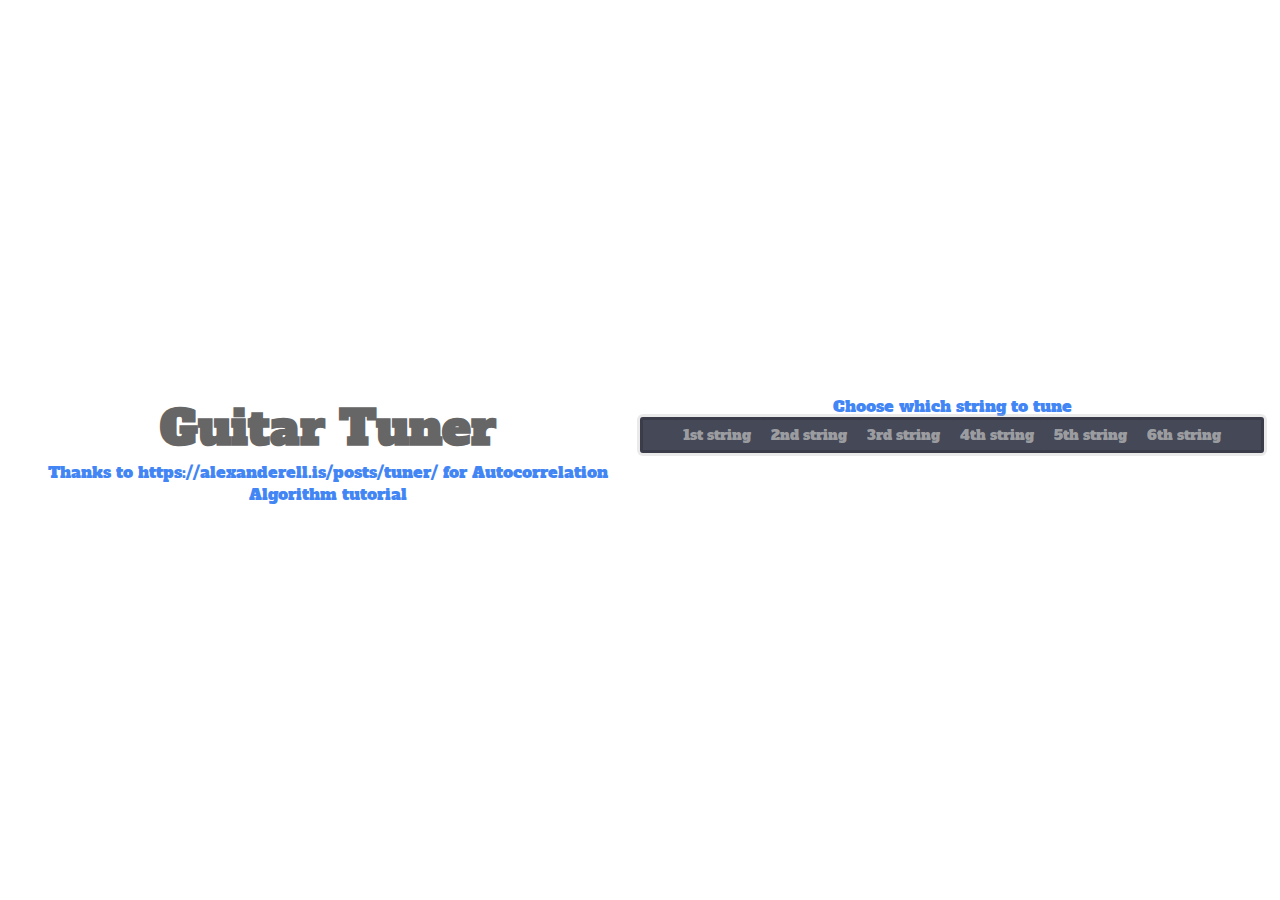
==== tuner.html @ 9c4333a5 "Update UI and Guitar Tuner String Selection" ====
<html lang="en">
    <link href='https://fonts.googleapis.com/css?family=Alfa Slab One' rel='stylesheet'>
    <link rel= "stylesheet" type= "text/css" href= "./web/static/styles/index.css">
    <section id = "section">
    <div class="column">

        <h1 align="center" style="font-family: 'Alfa Slab One';color: #666666; font-size:xxx-large;">
            Guitar Tuner
        </h1>
        <p align="center" style="font-family: 'Alfa Slab One';color: #4285f4;" id="credit">
            Thanks to https://alexanderell.is/posts/tuner/ for Autocorrelation Algorithm tutorial
        <p>

    </div>
    
    <div class="column">
        <p align="center" style="font-family: 'Alfa Slab One';color: #4285f4;" id="credit">
            <legend>Choose which string to tune</legend>
            <div class="radio" align="center">
                <input id="first" type="radio" label = "1st string" name="tuning" value = "1">
                <input id="second" type="radio" label = "2nd string" name="tuning" value = "2">
                <input id="third" type="radio" label = "3rd string" name="tuning" value = "3">
                <input id="fourth" type="radio" label = "4th string" name="tuning" value = "4">
                <input id="fifth" type="radio" label = "5th string" name="tuning" value = "5">
                <input id="sixth" type="radio" label = "6th string" name="tuning" value = "6">
            </div>

        </p>
    </div>
    </section>

</html>
---- web/static/styles/index.css ----
* { margin: 0; padding: 0;}
body, html { 
    background:white;
    height:100%; 
    width:100%;
    -ms-overflow-style: none; /* for Internet Explorer, Edge */
    scrollbar-width: none; /* for Firefox */
    overflow-y: scroll; 
}

body::-webkit-scrollbar {
    display: none; /* for Chrome, Safari, and Opera */
}
section {
    background: white;
    color: white;
    border-radius: 1em;
    padding: 1em;
    position: absolute;
    top: 50%;
    left: 50%;
    margin-right: -50%;
    transform: translate(-50%, -50%) }

/* Keep the translations off to the side */
#translations {position: absolute; top: 0; right: 0; padding: 0.5em;
  font-size: small; background: hsla(0,0%,100%,0.9); margin: 0 1em}
#translations * {font-size: 100%; margin: 0}
#translations ul {padding-left: 1em}

.button-1 {
background-color: #454857;
border-radius: 4px;
border-style: none;
box-sizing: border-box;
background: #454857;
color: #bdbdbdbd;
/* color: #ff5722; */
cursor: pointer;
display: block;
font-family: 'Alfa Slab One';
font-style: normal;
font-weight: 400;
font-size: 48px;
line-height: 150%;
margin: 0;
max-width: 640;
min-height: 44px;
min-width: 10px;
outline: none;
overflow: hidden;
padding: 9px 20px 8px;
position: relative;
text-align: center;
text-transform: none;
user-select: none;
-webkit-user-select: none;
touch-action: manipulation;
/* width: 100%; */
width: 100%;
}

.button-1:hover,
.button-1:focus {
    background-color: #ff5722;

    /* background-image: linear-gradient(180deg, #ff5722, #4285f4); */
	color: #fff;
	/* box-shadow: 0 1px 1px #fff; */
    
	box-shadow: 0 1px 1px #0000002e;
	text-shadow: 0 1px 0px #79485f7a;
}

.note {
font-family: 'Alfa Slab One';
display: none;
color: #fff;
}

label {
    font-family: 'Alfa Slab One';
    color: #666666;
    
}

/* Thanks to https://codepen.io/scottyzen/pen/ZEWYdZm */
.radio {
	background: #454857;
	padding: 4px;
	border-radius: 3px;
	box-shadow: inset 0 0 0 3px rgba(35, 33, 45, 0.3),
		0 0 0 3px rgba(185, 185, 185, 0.3);
	position: relative;
}

.radio input {
	width: auto;
	height: 100%;
	-webkit-appearance: none;
	-moz-appearance: none;
	appearance: none;
	outline: none;
	cursor: pointer;
	border-radius: 2px;
	padding: 4px 8px;
	background: #454857;
	color: #bdbdbdbd;
	font-size: 14px;
	font-family: 'Alfa Slab One';
	transition: all 100ms linear;
}

.radio input:checked {
	/* background-image: linear-gradient(180deg, #ff5722, #4285f4); */
	background-color: #ff5722;
	color: #fff;
	/* box-shadow: 0 1px 1px #fff; */
    
	box-shadow: 0 1px 1px #0000002e;
	text-shadow: 0 1px 0px #79485f7a;
}

.radio input:before {
	content: attr(label);
	display: inline-block;
	text-align: center;
	width: 100%;
}

.column {
    float: left;
    width: 50%;
  }

.row:after {
    content: "";
    display: table;
    clear: both;
  }
  

/*         
        section {
            color: white;
            border-radius: 1em;
            padding: 1em;
            position: absolute;
            top: 50%;
            left: 50%;
            margin-right: -50%;
            transform: translate(-50%, -50%) 
        }
        .button-31 {

            background-color: #FF5722;
            border-radius: 4px;
            border-style: none;
            box-sizing: border-box;
            color: #fff;
            cursor: pointer;
            display: inline-block;
            font-family: 'Alfa Slab One';
            font-style: normal;
            font-weight: 400;
            font-size: 64px;
            line-height: 150%;
            margin: 0;
            max-width: 640;
            min-height: 44px;
            min-width: 10px;
            outline: none;
            overflow: hidden;
            padding: 9px 20px 8px;
            position: relative;
            text-align: center;
            text-transform: none;
            user-select: none;
            -webkit-user-select: none;
            touch-action: manipulation;
            width: 100%;
        
        }

        .button-31:hover,
        .button-31:focus {
            opacity: .75;
        }
        .visualizer {
            background-attachment: fixed;
            /* position:absolute; 
        }

        .note {
            font-family: 'Alfa Slab One';
            display: none;
            color: #fff;
        } */
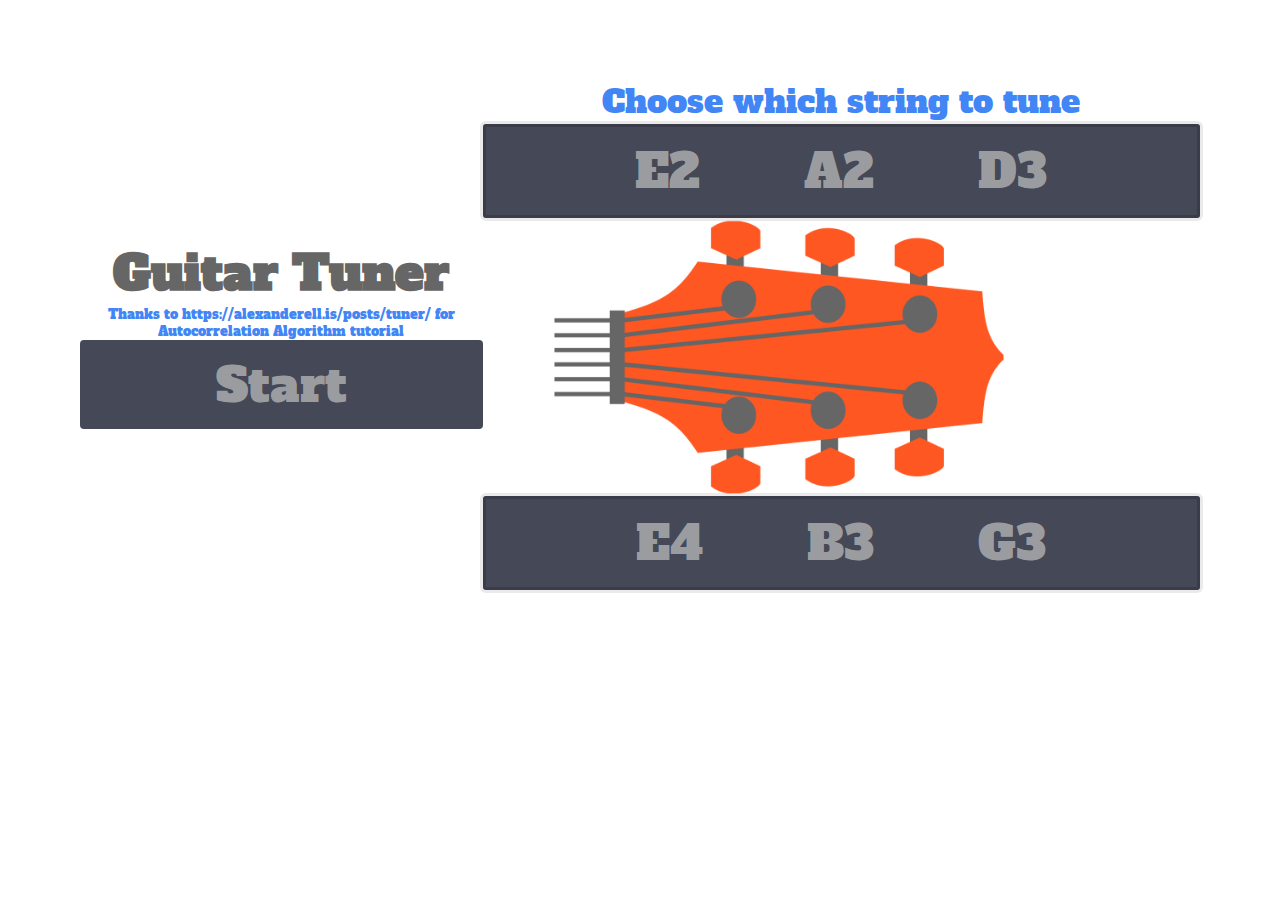
==== commit 2c4b7302: "User Interface Update" ====
--- a/tuner.html
+++ b/tuner.html
@@ -2,31 +2,48 @@
     <link href='https://fonts.googleapis.com/css?family=Alfa Slab One' rel='stylesheet'>
     <link rel= "stylesheet" type= "text/css" href= "./web/static/styles/index.css">
     <section id = "section">
-    <div class="column">
+    <div>
 
-        <h1 align="center" style="font-family: 'Alfa Slab One';color: #666666; font-size:xxx-large;">
-            Guitar Tuner
-        </h1>
-        <p align="center" style="font-family: 'Alfa Slab One';color: #4285f4;" id="credit">
-            Thanks to https://alexanderell.is/posts/tuner/ for Autocorrelation Algorithm tutorial
-        <p>
-
+            <h1 align="center" style="font-family: 'Alfa Slab One';color: #666666; font-size:xxx-large;">
+                Guitar Tuner
+            </h1>
+            <p align="center" style="font-family: 'Alfa Slab One';color: #4285f4;font-size:small;" id="credit">
+                Thanks to https://alexanderell.is/posts/tuner/ for Autocorrelation Algorithm tutorial
+            <p>
+            <div id="canvas" align="center">
+            </div>
+            <p align="center">
+                <button id="init" onclick="init()" class="button-1">
+                Start
+                </button>
+            </p>
     </div>
     
-    <div class="column">
-        <p align="center" style="font-family: 'Alfa Slab One';color: #4285f4;" id="credit">
+    <div>
+        <p align="center" style="font-family: 'Alfa Slab One';color: #4285f4;font-size:xx-large;" id="credit" >
             <legend>Choose which string to tune</legend>
-            <div class="radio" align="center">
-                <input id="first" type="radio" label = "1st string" name="tuning" value = "1">
-                <input id="second" type="radio" label = "2nd string" name="tuning" value = "2">
-                <input id="third" type="radio" label = "3rd string" name="tuning" value = "3">
-                <input id="fourth" type="radio" label = "4th string" name="tuning" value = "4">
-                <input id="fifth" type="radio" label = "5th string" name="tuning" value = "5">
-                <input id="sixth" type="radio" label = "6th string" name="tuning" value = "6">
-            </div>
-
+            <form>
+                <div class="radio" align="center">
+                    <input id="first" type="radio" label = "E2" name="tuning" value = "6">
+                    <input id="second" type="radio" label = "A2" name="tuning" value = "5">
+                    <input id="third" type="radio" label = "D3" name="tuning" value = "4">
+                </div>
+                <div style="padding-left: 10%;">
+                    <img align ="center" src="./guitarfret.png" width="auto" style="max-width:70%;">
+                </div>
+                <div class="radio" align="center">
+                    <input id="fourth" type="radio" label = "E4" name="tuning" value = "1">
+                    <input id="fifth" type="radio" label = "B3" name="tuning" value = "2">
+                    <input id="sixth" type="radio" label = "G3" name="tuning" value = "3">
+                </div>
+    
+            </form>
+            
         </p>
     </div>
+        
     </section>
+    
+    <script src="web/scripts/tuner.js"></script>
 
 </html>
--- a/web/static/styles/index.css
+++ b/web/static/styles/index.css
@@ -15,12 +15,11 @@
     background: white;
     color: white;
     border-radius: 1em;
-    padding: 1em;
-    position: absolute;
-    top: 50%;
-    left: 50%;
-    margin-right: -50%;
-    transform: translate(-50%, -50%) }
+    padding: 5em;
+    display: flex;
+    flex-direction: row;
+    align-items: center;
+}
 
 /* Keep the translations off to the side */
 #translations {position: absolute; top: 0; right: 0; padding: 0.5em;
@@ -29,35 +28,35 @@
 #translations ul {padding-left: 1em}
 
 .button-1 {
-background-color: #454857;
-border-radius: 4px;
-border-style: none;
-box-sizing: border-box;
-background: #454857;
-color: #bdbdbdbd;
-/* color: #ff5722; */
-cursor: pointer;
-display: block;
-font-family: 'Alfa Slab One';
-font-style: normal;
-font-weight: 400;
-font-size: 48px;
-line-height: 150%;
-margin: 0;
-max-width: 640;
-min-height: 44px;
-min-width: 10px;
-outline: none;
-overflow: hidden;
-padding: 9px 20px 8px;
-position: relative;
-text-align: center;
-text-transform: none;
-user-select: none;
--webkit-user-select: none;
-touch-action: manipulation;
-/* width: 100%; */
-width: 100%;
+    background-color: #454857;
+    border-radius: 4px;
+    border-style: none;
+    box-sizing: border-box;
+    background: #454857;
+    color: #bdbdbdbd;
+    /* color: #ff5722; */
+    cursor: pointer;
+    display: block;
+    font-family: 'Alfa Slab One';
+    font-style: normal;
+    font-weight: 400;
+    font-size: 48px;
+    line-height: 150%;
+    margin: 0;
+    max-width: 640;
+    min-height: 44px;
+    min-width: 10px;
+    outline: none;
+    overflow: hidden;
+    padding: 9px 20px 8px;
+    position: relative;
+    text-align: center;
+    text-transform: none;
+    user-select: none;
+    -webkit-user-select: none;
+    touch-action: manipulation;
+    /* width: 100%; */
+    width: 100%;
 }
 
 .button-1:hover,
@@ -81,9 +80,16 @@
 label {
     font-family: 'Alfa Slab One';
     color: #666666;
+
     
 }
 
+/* form {
+	max-width: min-content;
+	position: relative;
+	margin: 50px auto 0;
+	font-size: 15px;
+} */
 /* Thanks to https://codepen.io/scottyzen/pen/ZEWYdZm */
 .radio {
 	background: #454857;
@@ -92,10 +98,11 @@
 	box-shadow: inset 0 0 0 3px rgba(35, 33, 45, 0.3),
 		0 0 0 3px rgba(185, 185, 185, 0.3);
 	position: relative;
+    display: block;
+    width: auto;
 }
 
 .radio input {
-	width: auto;
 	height: 100%;
 	-webkit-appearance: none;
 	-moz-appearance: none;
@@ -103,10 +110,11 @@
 	outline: none;
 	cursor: pointer;
 	border-radius: 2px;
-	padding: 4px 8px;
+	padding: 10px 50px;
 	background: #454857;
 	color: #bdbdbdbd;
-	font-size: 14px;
+    font-size:xxx-large;
+	/* font-size: 14px; */
 	font-family: 'Alfa Slab One';
 	transition: all 100ms linear;
 }
@@ -131,12 +139,20 @@
 .column {
     float: left;
     width: 50%;
-  }
+
+}
+/* .titlebox {
+    position: absolute;
+    top: 50%;
+    transform: translate(-50%, -50%)
+} */
+
 
 .row:after {
     content: "";
     display: table;
     clear: both;
+    margin: auto;
   }
   
 
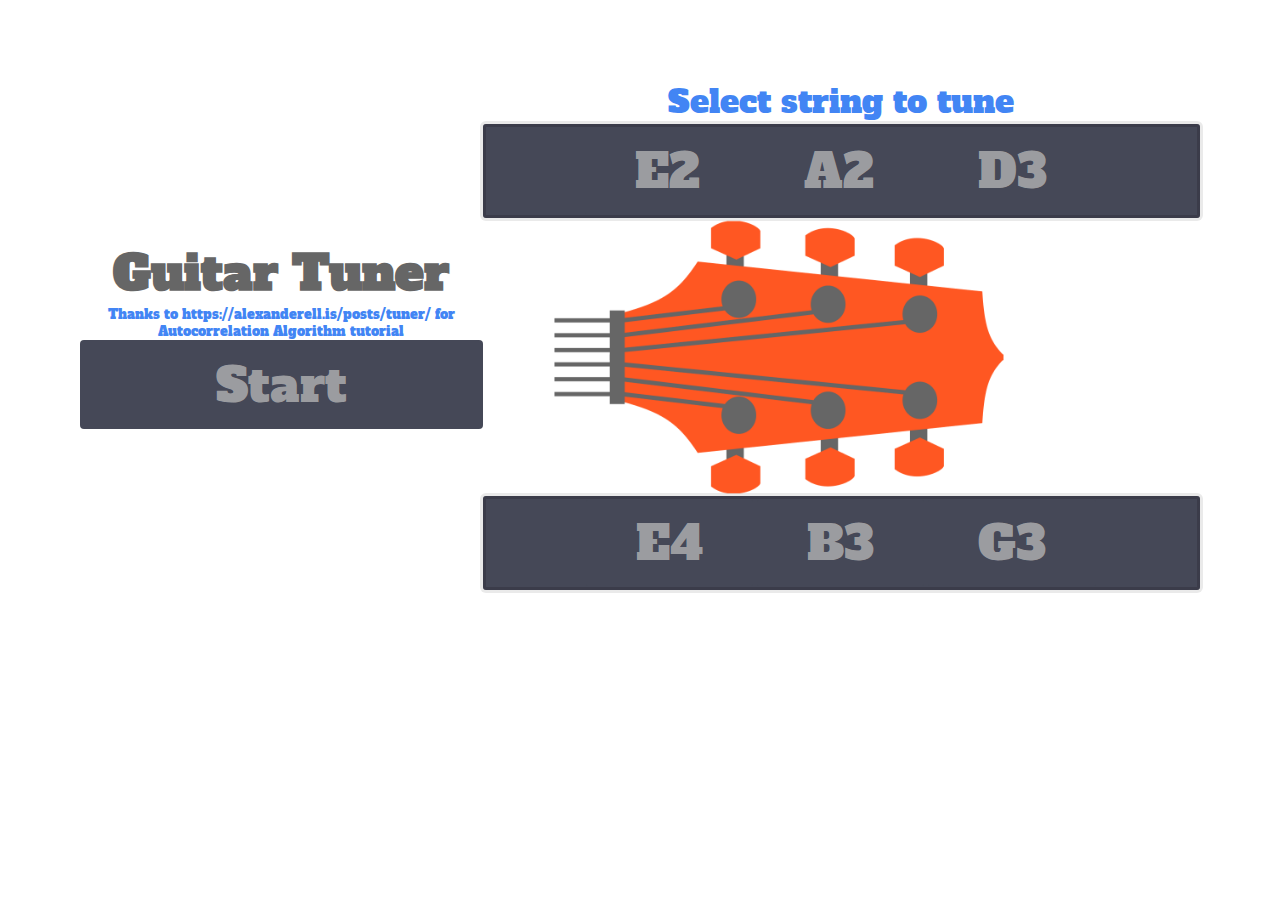
==== commit 23fe3384: "Update on phrase" ====
--- a/tuner.html
+++ b/tuner.html
@@ -21,7 +21,7 @@
     
     <div>
         <p align="center" style="font-family: 'Alfa Slab One';color: #4285f4;font-size:xx-large;" id="credit" >
-            <legend>Choose which string to tune</legend>
+            <legend>Select string to tune</legend>
             <form>
                 <div class="radio" align="center">
                     <input id="first" type="radio" label = "E2" name="tuning" value = "6">
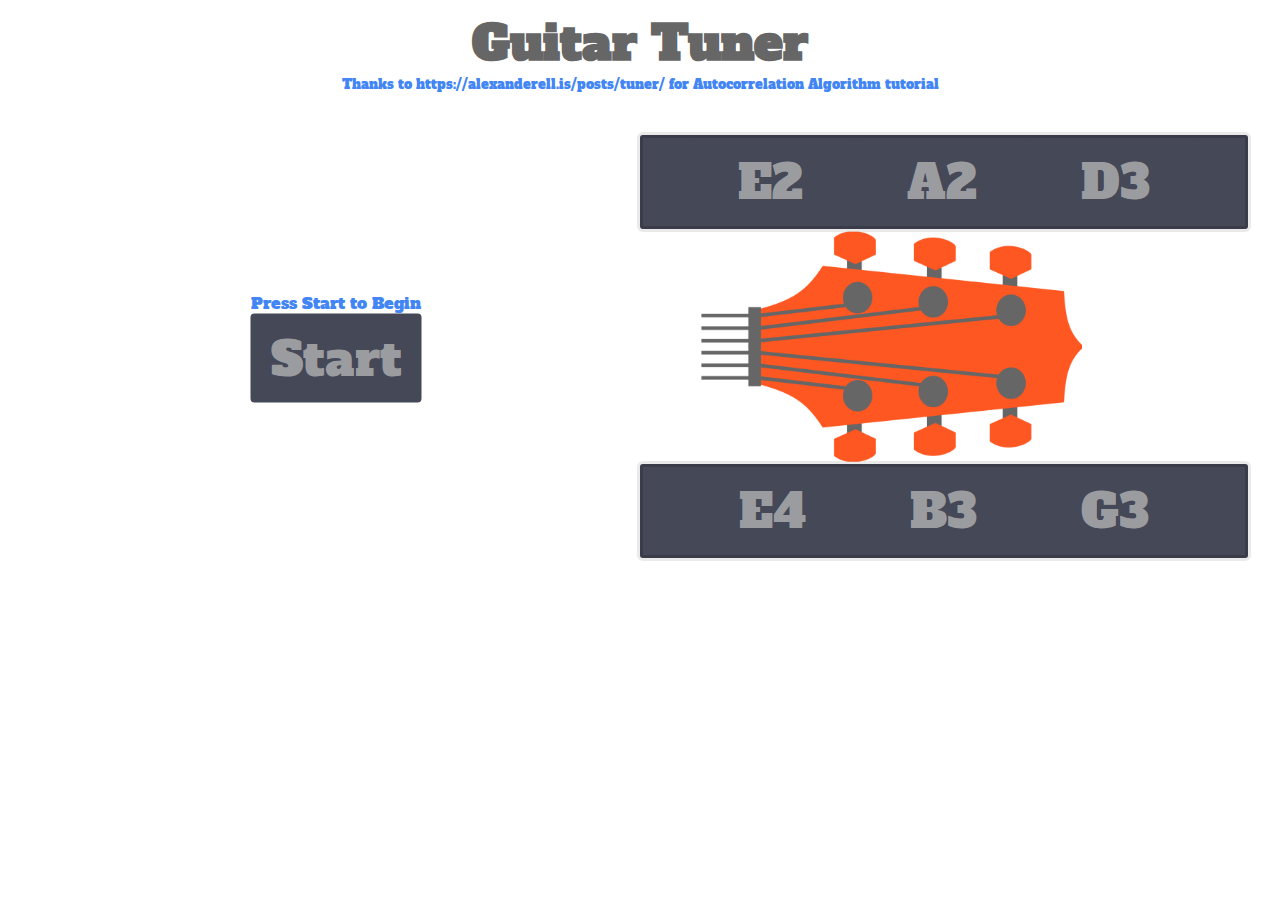
==== commit e3f53cf7: "UI update" ====
--- a/tuner.html
+++ b/tuner.html
@@ -1,27 +1,35 @@
 <html lang="en">
     <link href='https://fonts.googleapis.com/css?family=Alfa Slab One' rel='stylesheet'>
     <link rel= "stylesheet" type= "text/css" href= "./web/static/styles/index.css">
-    <section id = "section">
-    <div>
-
-            <h1 align="center" style="font-family: 'Alfa Slab One';color: #666666; font-size:xxx-large;">
-                Guitar Tuner
-            </h1>
-            <p align="center" style="font-family: 'Alfa Slab One';color: #4285f4;font-size:small;" id="credit">
-                Thanks to https://alexanderell.is/posts/tuner/ for Autocorrelation Algorithm tutorial
-            <p>
-            <div id="canvas" align="center">
+    <div class = "title">
+        <h1 style="font-family: 'Alfa Slab One';color: #666666; font-size:xxx-large;">
+            Guitar Tuner
+        </h1>
+        <p style="font-family: 'Alfa Slab One';color: #4285f4;font-size:small;" id="credit">
+            Thanks to https://alexanderell.is/posts/tuner/ for Autocorrelation Algorithm tutorial
+        <p>
+        </div>
+        <section id = "section">
+    <div class="column">
+            <div id = "group" class="group">
+                <div align="center">
+                    <canvas class="visualizer" width="0" height="0">
+                </div>
+                <div id="noteInstruction" class="noteInstruction">
+                    <h1 id="note"></h1>
+                    <p id="instruction">Press Start to Begin</p>
+                    <p>
+                        <button id="init" onclick="init()" class="button-1">
+                        Start
+                        </button>
+                    </p>
+                </div>
             </div>
-            <p align="center">
-                <button id="init" onclick="init()" class="button-1">
-                Start
-                </button>
-            </p>
     </div>
     
-    <div>
+    <div class="column">
         <p align="center" style="font-family: 'Alfa Slab One';color: #4285f4;font-size:xx-large;" id="credit" >
-            <legend>Select string to tune</legend>
+            <!-- <legend>Select string to tune</legend> -->
             <form>
                 <div class="radio" align="center">
                     <input id="first" type="radio" label = "E2" name="tuning" value = "6">
--- a/web/static/styles/index.css
+++ b/web/static/styles/index.css
@@ -8,6 +8,15 @@
     overflow-y: scroll; 
 }
 
+h1 {
+    font-family: 'Alfa Slab One';
+    color: #666666;
+    font-size: 64px;
+}
+p {
+    font-family: 'Alfa Slab One';
+    color: #4285f4;
+}
 body::-webkit-scrollbar {
     display: none; /* for Chrome, Safari, and Opera */
 }
@@ -15,7 +24,7 @@
     background: white;
     color: white;
     border-radius: 1em;
-    padding: 5em;
+    padding: 2em;
     display: flex;
     flex-direction: row;
     align-items: center;
@@ -84,12 +93,6 @@
     
 }
 
-/* form {
-	max-width: min-content;
-	position: relative;
-	margin: 50px auto 0;
-	font-size: 15px;
-} */
 /* Thanks to https://codepen.io/scottyzen/pen/ZEWYdZm */
 .radio {
 	background: #454857;
@@ -141,74 +144,33 @@
     width: 50%;
 
 }
-/* .titlebox {
-    position: absolute;
-    top: 50%;
-    transform: translate(-50%, -50%)
-} */
-
 
 .row:after {
     content: "";
     display: table;
     clear: both;
     margin: auto;
-  }
-  
+}
 
-/*         
-        section {
-            color: white;
-            border-radius: 1em;
-            padding: 1em;
-            position: absolute;
-            top: 50%;
-            left: 50%;
-            margin-right: -50%;
-            transform: translate(-50%, -50%) 
-        }
-        .button-31 {
+.group {
+    position: relative;
+}
 
-            background-color: #FF5722;
-            border-radius: 4px;
-            border-style: none;
-            box-sizing: border-box;
-            color: #fff;
-            cursor: pointer;
-            display: inline-block;
-            font-family: 'Alfa Slab One';
-            font-style: normal;
-            font-weight: 400;
-            font-size: 64px;
-            line-height: 150%;
-            margin: 0;
-            max-width: 640;
-            min-height: 44px;
-            min-width: 10px;
-            outline: none;
-            overflow: hidden;
-            padding: 9px 20px 8px;
-            position: relative;
-            text-align: center;
-            text-transform: none;
-            user-select: none;
-            -webkit-user-select: none;
-            touch-action: manipulation;
-            width: 100%;
-        
-        }
+.noteInstruction {
+    position: absolute;
+    top: 50%;
+    left: 50%;
+    transform: translate(-50%,-50%);
+    display: flex;
+    flex-direction: column;
+    justify-content: center;
+    align-items: center;
+}
 
-        .button-31:hover,
-        .button-31:focus {
-            opacity: .75;
-        }
-        .visualizer {
-            background-attachment: fixed;
-            /* position:absolute; 
-        }
-
-        .note {
-            font-family: 'Alfa Slab One';
-            display: none;
-            color: #fff;
-        } */
+.title {
+    padding: 10px;
+    display: flex;
+    flex-direction: column;
+    justify-content: center;
+    align-items: center;
+}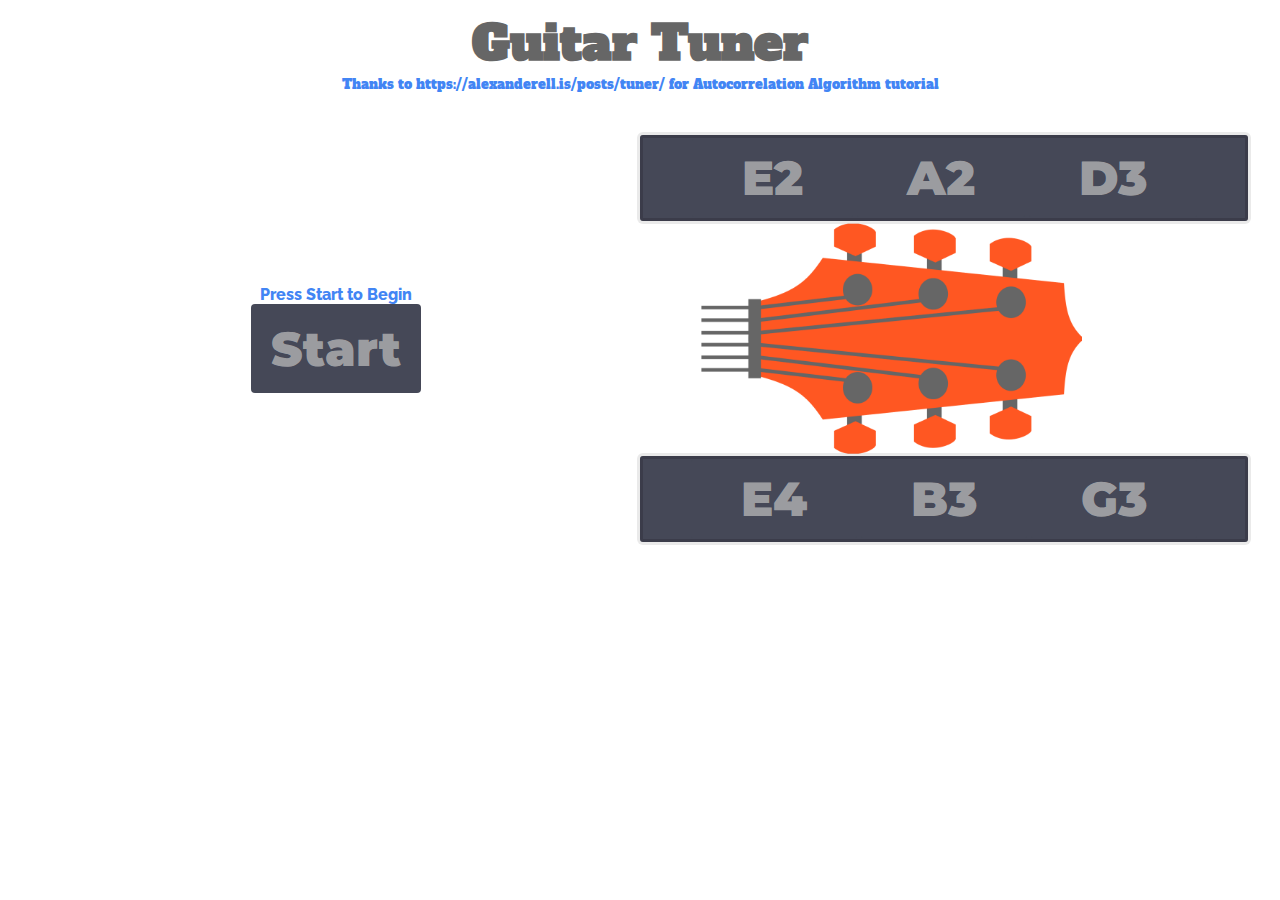
==== commit 492fab6a: "Calibration" ====
--- a/tuner.html
+++ b/tuner.html
@@ -9,48 +9,52 @@
             Thanks to https://alexanderell.is/posts/tuner/ for Autocorrelation Algorithm tutorial
         <p>
         </div>
-        <section id = "section">
-    <div class="column">
-            <div id = "group" class="group">
-                <div align="center">
-                    <canvas class="visualizer" width="0" height="0">
+    
+     <div id="the">
+    <section id = "section">
+        <div class="column">
+                <div id = "group" class="group">
+                    <div align="center">
+                        <canvas class="visualizer" width="0" height="0">
+                    </div>
+                    <div id="noteInstruction" class="noteInstruction">
+                        <h1 id="note"></h1>
+                        <p id="frequency"></p>
+                        <p id="instruction">Press Start to Begin</p>
+                        <p>
+                            <button id="init" onclick="init()" class="button-1">
+                            Start
+                            </button>
+                        </p>
+                    </div>
                 </div>
-                <div id="noteInstruction" class="noteInstruction">
-                    <h1 id="note"></h1>
-                    <p id="instruction">Press Start to Begin</p>
-                    <p>
-                        <button id="init" onclick="init()" class="button-1">
-                        Start
-                        </button>
-                    </p>
-                </div>
+        </div>
+        <div class="column">
+            <div id="noteForm">
+            <p align="center" style="font-family: 'Alfa Slab One';color: #4285f4;font-size:xx-large;" id="credit" >
+                <!-- <legend>Select string to tune</legend> -->
+                <form>
+                    <div class="radio" align="center">
+                        <input id="first" type="radio" onclick="buttonAppear()" label = "E2" name="tuning" value = "6">
+                        <input id="second" type="radio" onclick="buttonAppear()" label = "A2" name="tuning" value = "5">
+                        <input id="third" type="radio" onclick="buttonAppear()" label = "D3" name="tuning" value = "4">
+                    </div>
+                    <div style="padding-left: 10%;">
+                        <img align ="center" src="./guitarfret.png" width="auto" style="max-width:70%;">
+                    </div>
+                    <div class="radio" align="center">
+                        <input id="fourth" type="radio" onclick="buttonAppear()" label = "E4" name="tuning" value = "1">
+                        <input id="fifth" type="radio" onclick="buttonAppear()" label = "B3" name="tuning" value = "2">
+                        <input id="sixth" type="radio" onclick="buttonAppear()" label = "G3" name="tuning" value = "3">
+                    </div>
+        
+                </form>
+                
+            </p>
             </div>
+        </div>
+    </section>
     </div>
-    
-    <div class="column">
-        <p align="center" style="font-family: 'Alfa Slab One';color: #4285f4;font-size:xx-large;" id="credit" >
-            <!-- <legend>Select string to tune</legend> -->
-            <form>
-                <div class="radio" align="center">
-                    <input id="first" type="radio" label = "E2" name="tuning" value = "6">
-                    <input id="second" type="radio" label = "A2" name="tuning" value = "5">
-                    <input id="third" type="radio" label = "D3" name="tuning" value = "4">
-                </div>
-                <div style="padding-left: 10%;">
-                    <img align ="center" src="./guitarfret.png" width="auto" style="max-width:70%;">
-                </div>
-                <div class="radio" align="center">
-                    <input id="fourth" type="radio" label = "E4" name="tuning" value = "1">
-                    <input id="fifth" type="radio" label = "B3" name="tuning" value = "2">
-                    <input id="sixth" type="radio" label = "G3" name="tuning" value = "3">
-                </div>
-    
-            </form>
-            
-        </p>
-    </div>
-        
-    </section>
     
     <script src="web/scripts/tuner.js"></script>
 
--- a/web/static/styles/index.css
+++ b/web/static/styles/index.css
@@ -1,3 +1,15 @@
+@font-face{
+    font-family: 'Headings';
+    src: url('Montserrat-Black.ttf');
+    font-weight: bold;}    
+
+@font-face{
+    font-family: 'Body';
+    src: url('Raleway-ExtraBold.ttf');
+    font-weight: bold;}    
+
+/* Fonts from fonts.google.com */
+
 * { margin: 0; padding: 0;}
 body, html { 
     background:white;
@@ -9,12 +21,12 @@
 }
 
 h1 {
-    font-family: 'Alfa Slab One';
+    font-family: 'Headings';
     color: #666666;
     font-size: 64px;
 }
 p {
-    font-family: 'Alfa Slab One';
+    font-family: 'Body';
     color: #4285f4;
 }
 body::-webkit-scrollbar {
@@ -46,7 +58,7 @@
     /* color: #ff5722; */
     cursor: pointer;
     display: block;
-    font-family: 'Alfa Slab One';
+    font-family: 'Headings';
     font-style: normal;
     font-weight: 400;
     font-size: 48px;
@@ -66,6 +78,7 @@
     touch-action: manipulation;
     /* width: 100%; */
     width: 100%;
+    /* display: none; */
 }
 
 .button-1:hover,
@@ -81,13 +94,13 @@
 }
 
 .note {
-font-family: 'Alfa Slab One';
+font-family: 'Body';
 display: none;
 color: #fff;
 }
 
 label {
-    font-family: 'Alfa Slab One';
+    font-family: 'Headings';
     color: #666666;
 
     
@@ -118,7 +131,7 @@
 	color: #bdbdbdbd;
     font-size:xxx-large;
 	/* font-size: 14px; */
-	font-family: 'Alfa Slab One';
+	font-family: 'Headings';
 	transition: all 100ms linear;
 }
 
@@ -173,4 +186,8 @@
     flex-direction: column;
     justify-content: center;
     align-items: center;
+}
+
+.the {
+    height: 720px;
 }